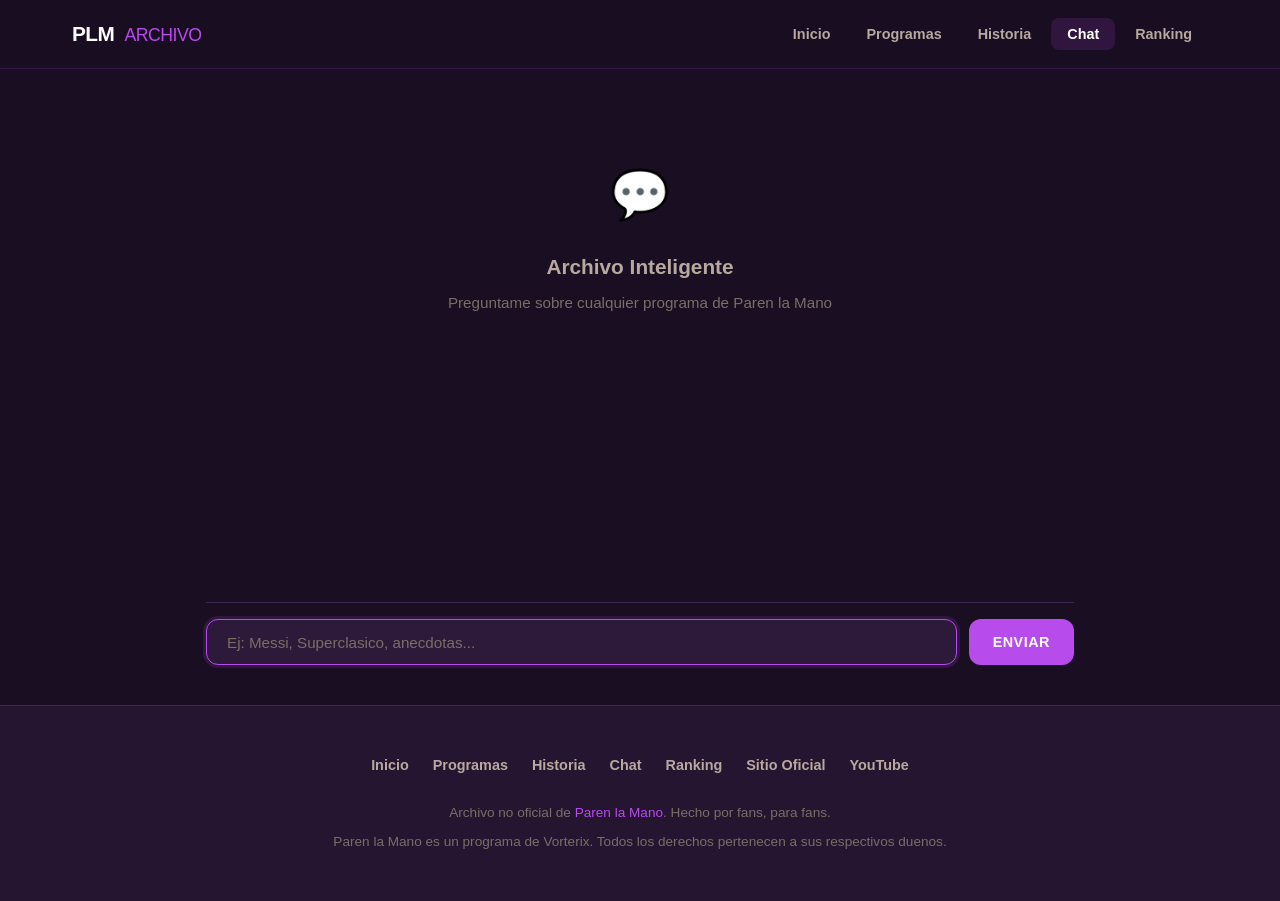
==== chat.html @ 1b9c957e "Initial commit: Paren La Mano archive site + transcription ingestion plan Static frontend (episodes," ====
<!DOCTYPE html>
<html lang="es">
<head>
  <meta charset="UTF-8">
  <meta name="viewport" content="width=device-width, initial-scale=1.0">
  <title>Chat - Paren la Mano Archivo</title>
  <meta name="description" content="Chatea con el archivo de Paren la Mano. Busca programas por temas, invitados o momentos.">
  <meta property="og:title" content="Chat - Paren la Mano Archivo">
  <meta property="og:description" content="Busca programas de Paren la Mano usando inteligencia artificial.">
  <meta property="og:type" content="website">
  <link rel="icon" href="data:image/svg+xml,<svg xmlns='http://www.w3.org/2000/svg' viewBox='0 0 100 100'><text y='.9em' font-size='90'>&#127909;</text></svg>">
  <link rel="stylesheet" href="style.css">
  <link rel="stylesheet" href="chat.css">
</head>
<body>

  <nav class="navbar" aria-label="Navegacion principal">
    <div class="navbar-inner">
      <a href="index.html" class="navbar-brand">PLM <span>Archivo</span></a>
      <button class="nav-toggle" aria-label="Menu">
        <span></span><span></span><span></span>
      </button>
      <ul class="nav-links">
        <li><a href="index.html">Inicio</a></li>
        <li><a href="episodes.html">Programas</a></li>
        <li><a href="historia.html">Historia</a></li>
        <li><a href="chat.html" class="active">Chat</a></li>
        <li><a href="ranking.html">Ranking</a></li>
      </ul>
    </div>
  </nav>

  <div class="chat-page-wrapper">
    <div class="chat-container">
      <div class="chat-messages" id="chat-messages">
        <div class="chat-welcome">
          <span class="welcome-icon">💬</span>
          <h2>Archivo Inteligente</h2>
          <p>Preguntame sobre cualquier programa de Paren la Mano</p>
        </div>
      </div>
      <div class="chat-input-area">
        <input type="text" id="chat-input" placeholder="Ej: Messi, Superclasico, anecdotas..." autocomplete="off">
        <button class="chat-send-btn" id="chat-send">Enviar</button>
      </div>
    </div>

    <footer class="footer">
      <div class="footer-inner">
        <div class="footer-links">
          <a href="index.html">Inicio</a>
          <a href="episodes.html">Programas</a>
          <a href="historia.html">Historia</a>
          <a href="chat.html">Chat</a>
          <a href="ranking.html">Ranking</a>
          <a href="https://parenlamano.com" target="_blank" rel="noopener">Sitio Oficial</a>
          <a href="https://www.youtube.com/@Vorterix" target="_blank" rel="noopener">YouTube</a>
        </div>
        <p>Archivo no oficial de <span class="accent">Paren la Mano</span>. Hecho por fans, para fans.</p>
        <p class="footer-disclaimer">Paren la Mano es un programa de Vorterix. Todos los derechos pertenecen a sus respectivos duenos.</p>
      </div>
    </footer>
  </div>

  <script src="script.js"></script>
  <script>
    const API_URL = '/api/chat';
    const messagesEl = document.getElementById('chat-messages');
    const inputEl = document.getElementById('chat-input');
    const sendBtn = document.getElementById('chat-send');

    let isWaiting = false;

    function formatDate(dateStr) {
      const date = new Date(dateStr + 'T00:00:00');
      const months = [
        'Enero', 'Febrero', 'Marzo', 'Abril', 'Mayo', 'Junio',
        'Julio', 'Agosto', 'Septiembre', 'Octubre', 'Noviembre', 'Diciembre'
      ];
      return `${date.getDate()} de ${months[date.getMonth()]} ${date.getFullYear()}`;
    }

    function clearWelcome() {
      const welcome = messagesEl.querySelector('.chat-welcome');
      if (welcome) welcome.remove();
    }

    function addUserMessage(text) {
      clearWelcome();
      const bubble = document.createElement('div');
      bubble.className = 'chat-bubble user';
      bubble.textContent = text;
      messagesEl.appendChild(bubble);
      scrollToBottom();
    }

    function addBotMessage(answer, episodes) {
      const bubble = document.createElement('div');
      bubble.className = 'chat-bubble bot';

      // Answer text
      const answerDiv = document.createElement('div');
      answerDiv.className = 'answer-text';
      answerDiv.textContent = answer;
      bubble.appendChild(answerDiv);

      // Episode cards
      if (episodes && episodes.length > 0) {
        const cardsDiv = document.createElement('div');
        cardsDiv.className = 'chat-episodes';

        episodes.forEach(ep => {
          const ytUrl = `https://www.youtube.com/watch?v=${ep.youtube_id}`;
          const thumbUrl = `https://img.youtube.com/vi/${ep.youtube_id}/hqdefault.jpg`;

          const card = document.createElement('a');
          card.className = 'chat-episode-card';
          card.href = ytUrl;
          card.target = '_blank';
          card.rel = 'noopener';

          const numberHtml = ep.numero ? `<span class="ep-number">#${ep.numero}</span>` : '';
          card.innerHTML = `
            <div class="chat-episode-thumb">
              <img src="${thumbUrl}" alt="${ep.titulo}" loading="lazy">
            </div>
            <div class="chat-episode-info">
              ${numberHtml}
              <span class="ep-title">${ep.titulo}</span>
              <span class="ep-date">${formatDate(ep.fecha)}</span>
              <span class="ep-desc">${ep.descripcion}</span>
            </div>
          `;
          cardsDiv.appendChild(card);
        });

        bubble.appendChild(cardsDiv);
      }

      messagesEl.appendChild(bubble);
      scrollToBottom();
    }

    function addLoadingIndicator() {
      const loader = document.createElement('div');
      loader.className = 'chat-loading';
      loader.id = 'chat-loader';
      loader.innerHTML = '<div class="dot"></div><div class="dot"></div><div class="dot"></div>';
      messagesEl.appendChild(loader);
      scrollToBottom();
    }

    function removeLoadingIndicator() {
      const loader = document.getElementById('chat-loader');
      if (loader) loader.remove();
    }

    function scrollToBottom() {
      messagesEl.scrollTop = messagesEl.scrollHeight;
    }

    async function sendMessage() {
      const query = inputEl.value.trim();
      if (!query || isWaiting) return;

      isWaiting = true;
      sendBtn.disabled = true;
      inputEl.value = '';

      addUserMessage(query);
      addLoadingIndicator();

      try {
        const res = await fetch(API_URL, {
          method: 'POST',
          headers: { 'Content-Type': 'application/json' },
          body: JSON.stringify({ query }),
        });

        if (!res.ok) throw new Error(`HTTP ${res.status}`);

        const data = await res.json();
        removeLoadingIndicator();
        addBotMessage(data.answer, data.episodes);
      } catch (err) {
        removeLoadingIndicator();
        addBotMessage(
          'No pude conectarme al servidor. Asegurate de que la API este corriendo en el puerto 8889.',
          []
        );
        console.error('Chat error:', err);
      } finally {
        isWaiting = false;
        sendBtn.disabled = false;
        inputEl.focus();
      }
    }

    sendBtn.addEventListener('click', sendMessage);
    inputEl.addEventListener('keydown', (e) => {
      if (e.key === 'Enter') sendMessage();
    });

    // Focus input on load
    inputEl.focus();
  </script>
</body>
</html>
---- style.css ----
/* === RESET & BASE === */
*, *::before, *::after {
  margin: 0;
  padding: 0;
  box-sizing: border-box;
}

@import url('https://fonts.googleapis.com/css2?family=Rubik:wght@400;500;600;700;800;900&family=Karla:wght@400;500;600;700&display=swap');

:root {
  --purple-deep: #4c1b5a;
  --purple-bright: #b74bec;
  --purple-dark: #6e2382;
  --purple-darker: #270a30;
  --charcoal: #312c42;
  --cream: #e1d4cb;
  --white: #ffffff;
  --blue: #5194ff;
  --text-primary: #e1d4cb;
  --text-secondary: #b8a99e;
  --text-muted: #7a6e66;
  --bg-primary: #1a0e22;
  --bg-secondary: #251530;
  --bg-card: #2d1a3a;
  --bg-card-hover: #3a2248;
  --border: #3d2650;
  --gradient-primary: linear-gradient(135deg, #7b1e96 0%, #270a30 100%);
  --gradient-hero: linear-gradient(118deg, #7b1e96 1%, #270a30 100%);
  --font-heading: 'Rubik', sans-serif;
  --font-body: 'Karla', sans-serif;
  --max-width: 1200px;
  --radius: 12px;
  --radius-sm: 8px;
  --shadow: 0 8px 32px rgba(0, 0, 0, 0.5);
  --shadow-glow: 0 0 40px rgba(183, 75, 236, 0.15);
  --transition: 0.3s cubic-bezier(0.4, 0, 0.2, 1);
}

html {
  scroll-behavior: smooth;
}

body {
  font-family: var(--font-body);
  background-color: var(--bg-primary);
  color: var(--text-primary);
  line-height: 1.6;
  min-height: 100vh;
}

a {
  color: var(--purple-bright);
  text-decoration: none;
  transition: color var(--transition);
}

a:hover {
  color: var(--cream);
}

img {
  max-width: 100%;
  display: block;
}

/* === NAVBAR === */
.navbar {
  background: rgba(26, 14, 34, 0.92);
  backdrop-filter: blur(20px);
  -webkit-backdrop-filter: blur(20px);
  border-bottom: 1px solid rgba(183, 75, 236, 0.2);
  position: sticky;
  top: 0;
  z-index: 1000;
}

.navbar-inner {
  max-width: var(--max-width);
  margin: 0 auto;
  display: flex;
  align-items: center;
  justify-content: space-between;
  padding: 0 2rem;
  height: 68px;
}

.navbar-brand {
  font-family: var(--font-heading);
  font-size: 1.3rem;
  font-weight: 800;
  color: var(--white);
  letter-spacing: -0.5px;
  text-transform: uppercase;
}

.navbar-brand span {
  color: var(--purple-bright);
  font-weight: 500;
  font-size: 0.85em;
  margin-left: 0.3rem;
}

.nav-links {
  display: flex;
  list-style: none;
  gap: 0.25rem;
}

.nav-links a {
  color: var(--text-secondary);
  padding: 0.5rem 1rem;
  border-radius: var(--radius-sm);
  font-size: 0.9rem;
  font-weight: 600;
  font-family: var(--font-heading);
  transition: all var(--transition);
}

.nav-links a:hover,
.nav-links a.active {
  color: var(--white);
  background: rgba(183, 75, 236, 0.15);
}

.nav-toggle {
  display: none;
  background: none;
  border: none;
  cursor: pointer;
  padding: 0.5rem;
}

.nav-toggle span {
  display: block;
  width: 24px;
  height: 2px;
  background: var(--cream);
  margin: 5px 0;
  transition: all var(--transition);
  border-radius: 2px;
}

/* === HERO === */
.hero {
  background: var(--gradient-hero);
  padding: 6rem 2rem 5rem;
  text-align: center;
  position: relative;
  overflow: hidden;
}

.hero::before {
  content: '';
  position: absolute;
  top: -30%;
  right: -20%;
  width: 600px;
  height: 600px;
  background: radial-gradient(circle, rgba(183, 75, 236, 0.2) 0%, transparent 70%);
  pointer-events: none;
}

.hero::after {
  content: '';
  position: absolute;
  bottom: -40%;
  left: -10%;
  width: 500px;
  height: 500px;
  background: radial-gradient(circle, rgba(81, 148, 255, 0.1) 0%, transparent 70%);
  pointer-events: none;
}

.hero-content {
  max-width: 800px;
  margin: 0 auto;
  position: relative;
  z-index: 1;
}

.hero h1 {
  font-family: var(--font-heading);
  font-size: clamp(2.8rem, 7vw, 4.5rem);
  font-weight: 900;
  text-transform: uppercase;
  line-height: 1.05;
  margin-bottom: 0.5rem;
  color: var(--white);
  letter-spacing: -1px;
}

.hero h1 .highlight {
  background: linear-gradient(135deg, var(--purple-bright) 0%, var(--blue) 100%);
  -webkit-background-clip: text;
  -webkit-text-fill-color: transparent;
  background-clip: text;
}

.hero h1 .subtitle-line {
  display: block;
  font-size: 0.4em;
  color: var(--cream);
  text-transform: none;
  font-weight: 400;
  letter-spacing: 0.5px;
  margin-top: 1rem;
  font-family: var(--font-body);
  -webkit-text-fill-color: var(--cream);
}

.hero-meta {
  display: flex;
  justify-content: center;
  gap: 2rem;
  flex-wrap: wrap;
  margin: 2rem 0;
}

.hero-meta-item {
  display: flex;
  align-items: center;
  gap: 0.5rem;
  color: var(--text-secondary);
  font-size: 0.95rem;
  font-weight: 500;
}

.hero-meta-item .icon {
  width: 8px;
  height: 8px;
  background: var(--purple-bright);
  border-radius: 50%;
  display: inline-block;
}

.hero-description {
  font-size: 1.15rem;
  color: var(--text-secondary);
  max-width: 600px;
  margin: 1.5rem auto 2.5rem;
  line-height: 1.75;
}

.hero-actions {
  display: flex;
  gap: 1rem;
  justify-content: center;
  flex-wrap: wrap;
}

/* === BUTTONS === */
.btn {
  display: inline-flex;
  align-items: center;
  gap: 0.5rem;
  padding: 0.85rem 2rem;
  border-radius: var(--radius);
  font-weight: 700;
  font-size: 0.95rem;
  font-family: var(--font-heading);
  cursor: pointer;
  border: none;
  transition: all var(--transition);
  text-decoration: none;
  text-transform: uppercase;
  letter-spacing: 1px;
}

.btn-primary {
  background: var(--purple-bright);
  color: var(--white);
}

.btn-primary:hover {
  background: #c96ef5;
  color: var(--white);
  transform: translateY(-2px);
  box-shadow: 0 8px 24px rgba(183, 75, 236, 0.4);
}

.btn-outline {
  background: transparent;
  color: var(--cream);
  border: 2px solid rgba(183, 75, 236, 0.4);
}

.btn-outline:hover {
  border-color: var(--purple-bright);
  color: var(--white);
  background: rgba(183, 75, 236, 0.1);
  transform: translateY(-2px);
}

/* === SECTIONS === */
.section {
  padding: 5rem 2rem;
}

.section-dark {
  background: var(--bg-secondary);
}

.container {
  max-width: var(--max-width);
  margin: 0 auto;
}

.section-header {
  text-align: center;
  margin-bottom: 3rem;
}

.section-header h2 {
  font-family: var(--font-heading);
  font-size: 2.2rem;
  font-weight: 800;
  text-transform: uppercase;
  letter-spacing: -0.5px;
  margin-bottom: 0.5rem;
  color: var(--white);
}

.section-header h2 .accent {
  color: var(--purple-bright);
}

.section-header p {
  color: var(--text-secondary);
  font-size: 1.05rem;
  max-width: 550px;
  margin: 0 auto;
}

/* === STATS BAR === */
.stats-bar {
  display: grid;
  grid-template-columns: repeat(auto-fit, minmax(180px, 1fr));
  gap: 2rem;
  padding: 2.5rem 0;
}

.stat-item {
  text-align: center;
  padding: 1.5rem 1rem;
  border-radius: var(--radius);
  background: rgba(183, 75, 236, 0.06);
  border: 1px solid rgba(183, 75, 236, 0.12);
}

.stat-number {
  font-family: var(--font-heading);
  font-size: 2.8rem;
  font-weight: 900;
  color: var(--purple-bright);
  line-height: 1;
}

.stat-label {
  color: var(--text-secondary);
  font-size: 0.9rem;
  margin-top: 0.4rem;
  font-weight: 500;
}

/* === EPISODE CARDS === */
.episodes-grid {
  display: grid;
  grid-template-columns: repeat(auto-fill, minmax(350px, 1fr));
  gap: 1.5rem;
}

.episode-card {
  background: var(--bg-card);
  border-radius: var(--radius);
  overflow: hidden;
  transition: all var(--transition);
  border: 1px solid var(--border);
}

.episode-card:hover {
  transform: translateY(-4px);
  box-shadow: var(--shadow), var(--shadow-glow);
  border-color: rgba(183, 75, 236, 0.3);
  background: var(--bg-card-hover);
}

.episode-thumb {
  position: relative;
  padding-top: 56.25%;
  background: #000;
}

.episode-thumb img {
  position: absolute;
  top: 0;
  left: 0;
  width: 100%;
  height: 100%;
  object-fit: cover;
  transition: opacity var(--transition);
}

.episode-card:hover .episode-thumb img {
  opacity: 0.85;
}

.episode-thumb .duration-badge {
  position: absolute;
  bottom: 8px;
  right: 8px;
  background: rgba(0, 0, 0, 0.85);
  color: #fff;
  padding: 3px 10px;
  border-radius: 6px;
  font-size: 0.8rem;
  font-weight: 700;
  font-family: var(--font-heading);
}

.episode-body {
  padding: 1.25rem;
}

.episode-meta {
  display: flex;
  align-items: center;
  gap: 1rem;
  margin-bottom: 0.6rem;
  font-size: 0.82rem;
  color: var(--text-muted);
}

.episode-number {
  background: var(--purple-bright);
  color: var(--white);
  padding: 3px 10px;
  border-radius: 6px;
  font-weight: 700;
  font-size: 0.75rem;
  font-family: var(--font-heading);
}

.episode-body h3 {
  font-family: var(--font-heading);
  font-size: 1.05rem;
  font-weight: 700;
  line-height: 1.35;
  margin-bottom: 0.5rem;
  color: var(--white);
}

.episode-body h3 a {
  color: inherit;
}

.episode-body h3 a:hover {
  color: var(--purple-bright);
}

.episode-body p {
  font-size: 0.88rem;
  color: var(--text-secondary);
  line-height: 1.6;
  display: -webkit-box;
  -webkit-line-clamp: 3;
  -webkit-box-orient: vertical;
  overflow: hidden;
}

.episode-actions {
  margin-top: 1rem;
  display: flex;
  gap: 0.5rem;
}

.episode-actions a {
  font-size: 0.82rem;
  padding: 0.45rem 1rem;
  border-radius: var(--radius-sm);
  background: rgba(183, 75, 236, 0.12);
  color: var(--purple-bright);
  font-weight: 700;
  font-family: var(--font-heading);
  transition: all var(--transition);
}

.episode-actions a:hover {
  background: var(--purple-bright);
  color: var(--white);
}

/* === SEARCH/FILTER BAR === */
.filter-bar {
  display: flex;
  gap: 1rem;
  margin-bottom: 2rem;
  flex-wrap: wrap;
}

.filter-bar input,
.filter-bar select {
  background: var(--bg-card);
  border: 1px solid var(--border);
  color: var(--text-primary);
  padding: 0.85rem 1.25rem;
  border-radius: var(--radius);
  font-size: 0.95rem;
  font-family: var(--font-body);
  transition: border-color var(--transition);
}

.filter-bar input:focus,
.filter-bar select:focus {
  outline: none;
  border-color: var(--purple-bright);
  box-shadow: 0 0 0 3px rgba(183, 75, 236, 0.15);
}

.filter-bar input {
  flex: 1;
  min-width: 250px;
}

.filter-bar select {
  min-width: 200px;
}

.results-count {
  color: var(--text-muted);
  font-size: 0.9rem;
  margin-bottom: 1.5rem;
}

.no-results {
  text-align: center;
  padding: 4rem 2rem;
  color: var(--text-muted);
  grid-column: 1 / -1;
}

.no-results h3 {
  font-family: var(--font-heading);
  font-size: 1.3rem;
  margin-bottom: 0.5rem;
  color: var(--text-secondary);
}

/* === TIMELINE / HISTORIA === */
.timeline {
  position: relative;
  padding: 2rem 0;
}

.timeline::before {
  content: '';
  position: absolute;
  left: 50%;
  top: 0;
  bottom: 0;
  width: 3px;
  background: linear-gradient(to bottom, var(--purple-bright), var(--purple-deep), transparent);
  transform: translateX(-50%);
}

.timeline-item {
  position: relative;
  width: 50%;
  padding: 1.5rem 2.5rem;
}

.timeline-item:nth-child(odd) {
  left: 0;
  text-align: right;
  padding-right: 3.5rem;
}

.timeline-item:nth-child(even) {
  left: 50%;
  padding-left: 3.5rem;
}

.timeline-item::before {
  content: '';
  position: absolute;
  top: 2rem;
  width: 18px;
  height: 18px;
  background: var(--purple-bright);
  border-radius: 50%;
  border: 3px solid var(--bg-primary);
  z-index: 1;
  box-shadow: 0 0 16px rgba(183, 75, 236, 0.5);
}

.timeline-item:nth-child(odd)::before {
  right: -9px;
}

.timeline-item:nth-child(even)::before {
  left: -9px;
}

.timeline-content {
  background: var(--bg-card);
  padding: 1.75rem;
  border-radius: var(--radius);
  border: 1px solid var(--border);
  transition: all var(--transition);
}

.timeline-content:hover {
  border-color: rgba(183, 75, 236, 0.3);
  box-shadow: var(--shadow), var(--shadow-glow);
  transform: translateY(-2px);
}

.timeline-date {
  color: var(--purple-bright);
  font-weight: 800;
  font-size: 0.9rem;
  font-family: var(--font-heading);
  text-transform: uppercase;
  letter-spacing: 1px;
  margin-bottom: 0.5rem;
}

.timeline-content h3 {
  font-family: var(--font-heading);
  font-size: 1.15rem;
  font-weight: 700;
  margin-bottom: 0.5rem;
  color: var(--white);
}

.timeline-content p {
  color: var(--text-secondary);
  font-size: 0.9rem;
  line-height: 1.65;
}

/* === PAGE HEADER (for sub-pages) === */
.page-header {
  background: var(--gradient-primary);
  padding: 4rem 2rem 3rem;
  text-align: center;
  position: relative;
  overflow: hidden;
}

.page-header::before {
  content: '';
  position: absolute;
  top: -50%;
  right: -30%;
  width: 500px;
  height: 500px;
  background: radial-gradient(circle, rgba(183, 75, 236, 0.15) 0%, transparent 70%);
  pointer-events: none;
}

.page-header h1 {
  font-family: var(--font-heading);
  font-size: 2.8rem;
  font-weight: 900;
  text-transform: uppercase;
  letter-spacing: -0.5px;
  color: var(--white);
  margin-bottom: 0.5rem;
  position: relative;
}

.page-header p {
  color: var(--text-secondary);
  font-size: 1.1rem;
  max-width: 550px;
  margin: 0 auto;
  position: relative;
}

/* === FOOTER === */
.footer {
  background: var(--bg-secondary);
  border-top: 1px solid var(--border);
  padding: 3rem 2rem;
  text-align: center;
}

.footer-inner {
  max-width: var(--max-width);
  margin: 0 auto;
}

.footer-links {
  display: flex;
  justify-content: center;
  gap: 1.5rem;
  flex-wrap: wrap;
  margin-bottom: 1.5rem;
}

.footer-links a {
  color: var(--text-secondary);
  font-size: 0.9rem;
  font-weight: 600;
  font-family: var(--font-heading);
}

.footer-links a:hover {
  color: var(--purple-bright);
}

.footer p {
  color: var(--text-muted);
  font-size: 0.85rem;
}

.footer .accent {
  color: var(--purple-bright);
}

.footer-disclaimer {
  margin-top: 0.5rem;
}

/* === SECTION CTA === */
.section-cta {
  text-align: center;
  margin-top: 2.5rem;
}

/* === RESPONSIVE === */
@media (max-width: 768px) {
  .nav-toggle {
    display: block;
  }

  .nav-links {
    display: none;
    position: absolute;
    top: 68px;
    left: 0;
    right: 0;
    background: rgba(26, 14, 34, 0.98);
    backdrop-filter: blur(20px);
    flex-direction: column;
    padding: 1rem;
    border-bottom: 1px solid rgba(183, 75, 236, 0.2);
  }

  .nav-links.open {
    display: flex;
  }

  .nav-links a {
    padding: 0.75rem 1rem;
  }

  .hero {
    padding: 4rem 1.5rem 3rem;
  }

  .section {
    padding: 3rem 1.25rem;
  }

  .episodes-grid {
    grid-template-columns: 1fr;
  }

  /* Timeline mobile */
  .timeline::before {
    left: 20px;
  }

  .timeline-item,
  .timeline-item:nth-child(odd),
  .timeline-item:nth-child(even) {
    width: 100%;
    left: 0;
    text-align: left;
    padding-left: 50px;
    padding-right: 0;
  }

  .timeline-item::before,
  .timeline-item:nth-child(odd)::before,
  .timeline-item:nth-child(even)::before {
    left: 12px;
    right: auto;
  }

  .filter-bar {
    flex-direction: column;
  }

  .filter-bar input {
    min-width: 100%;
  }

  .hero-meta {
    flex-direction: column;
    align-items: center;
    gap: 0.75rem;
  }

  .page-header h1 {
    font-size: 2rem;
  }
}

@media (max-width: 480px) {
  .hero h1 {
    font-size: 2.2rem;
  }

  .stat-number {
    font-size: 2rem;
  }

  .stats-bar {
    grid-template-columns: repeat(2, 1fr);
    gap: 1rem;
  }
}

/* === CHAT CTA (homepage) === */
.chat-cta-section {
  background: var(--bg-primary);
}

.chat-cta-card {
  display: grid;
  grid-template-columns: 1fr 1fr;
  gap: 3rem;
  align-items: center;
  background: var(--gradient-primary);
  border-radius: var(--radius);
  padding: 3rem;
  border: 1px solid rgba(183, 75, 236, 0.25);
  box-shadow: var(--shadow-glow);
}

.chat-cta-content h2 {
  font-family: var(--font-heading);
  font-size: 1.8rem;
  font-weight: 800;
  color: var(--white);
  margin-bottom: 1rem;
  line-height: 1.2;
}

.chat-cta-content p {
  color: var(--text-secondary);
  font-size: 1rem;
  line-height: 1.7;
  margin-bottom: 1.5rem;
}

.chat-cta-preview {
  display: flex;
  flex-direction: column;
  gap: 0.6rem;
}

.preview-bubble {
  padding: 0.7rem 1rem;
  border-radius: 12px;
  font-size: 0.85rem;
  font-family: var(--font-body);
  max-width: 85%;
  line-height: 1.4;
}

.preview-user {
  align-self: flex-end;
  background: var(--purple-dark);
  color: var(--white);
  border-bottom-right-radius: 4px;
}

.preview-bot {
  align-self: flex-start;
  background: var(--bg-card);
  color: var(--text-primary);
  border: 1px solid var(--border);
  border-bottom-left-radius: 4px;
}

@media (max-width: 768px) {
  .chat-cta-card {
    grid-template-columns: 1fr;
    gap: 2rem;
    padding: 2rem 1.5rem;
  }

  .chat-cta-content h2 {
    font-size: 1.4rem;
  }

  .chat-cta-preview {
    display: none;
  }
}

/* === UTILITY === */
.sr-only {
  position: absolute;
  width: 1px;
  height: 1px;
  padding: 0;
  margin: -1px;
  overflow: hidden;
  clip: rect(0, 0, 0, 0);
  white-space: nowrap;
  border: 0;
}

/* === LOADING SKELETON === */
.skeleton {
  background: linear-gradient(90deg, var(--bg-card) 25%, var(--bg-card-hover) 50%, var(--bg-card) 75%);
  background-size: 200% 100%;
  animation: shimmer 1.5s infinite;
  border-radius: var(--radius);
}

@keyframes shimmer {
  0% { background-position: 200% 0; }
  100% { background-position: -200% 0; }
}

/* === SCROLLBAR === */
::-webkit-scrollbar {
  width: 8px;
}

::-webkit-scrollbar-track {
  background: var(--bg-primary);
}

::-webkit-scrollbar-thumb {
  background: var(--purple-deep);
  border-radius: 4px;
}

::-webkit-scrollbar-thumb:hover {
  background: var(--purple-dark);
}
---- chat.css ----
/* === Chat Page Styles === */

.chat-page-wrapper {
  display: flex;
  flex-direction: column;
  min-height: calc(100vh - 68px);
}

.chat-container {
  flex: 1;
  max-width: 900px;
  width: 100%;
  margin: 0 auto;
  display: flex;
  flex-direction: column;
  padding: 1.5rem 1rem;
}

/* --- Messages area --- */
.chat-messages {
  flex: 1;
  overflow-y: auto;
  padding: 1rem 0;
  display: flex;
  flex-direction: column;
  gap: 1rem;
}

/* --- Message bubbles --- */
.chat-bubble {
  max-width: 80%;
  padding: 1rem 1.25rem;
  border-radius: var(--radius);
  line-height: 1.6;
  font-size: 0.95rem;
  animation: fadeInUp 0.3s ease;
}

@keyframes fadeInUp {
  from {
    opacity: 0;
    transform: translateY(10px);
  }
  to {
    opacity: 1;
    transform: translateY(0);
  }
}

.chat-bubble.user {
  align-self: flex-end;
  background: var(--purple-dark);
  color: var(--white);
  border-bottom-right-radius: 4px;
}

.chat-bubble.bot {
  align-self: flex-start;
  background: var(--bg-card);
  color: var(--text-primary);
  border: 1px solid var(--border);
  border-bottom-left-radius: 4px;
}

.chat-bubble.bot .answer-text {
  white-space: pre-line;
}

/* --- Episode cards inside chat --- */
.chat-episodes {
  display: flex;
  flex-direction: column;
  gap: 0.75rem;
  margin-top: 1rem;
}

.chat-episode-card {
  display: flex;
  gap: 1rem;
  background: var(--bg-secondary);
  border: 1px solid var(--border);
  border-radius: var(--radius-sm);
  padding: 0.85rem;
  transition: all var(--transition);
  text-decoration: none;
  color: inherit;
}

.chat-episode-card:hover {
  border-color: rgba(183, 75, 236, 0.4);
  background: var(--bg-card-hover);
  transform: translateX(4px);
  color: inherit;
}

.chat-episode-thumb {
  width: 120px;
  min-width: 120px;
  border-radius: 6px;
  overflow: hidden;
  aspect-ratio: 16 / 9;
  background: #000;
}

.chat-episode-thumb img {
  width: 100%;
  height: 100%;
  object-fit: cover;
}

.chat-episode-info {
  flex: 1;
  display: flex;
  flex-direction: column;
  justify-content: center;
  gap: 0.25rem;
}

.chat-episode-info .ep-number {
  display: inline-block;
  background: var(--purple-bright);
  color: var(--white);
  padding: 2px 8px;
  border-radius: 4px;
  font-weight: 700;
  font-size: 0.7rem;
  font-family: var(--font-heading);
  width: fit-content;
}

.chat-episode-info .ep-title {
  font-family: var(--font-heading);
  font-size: 0.9rem;
  font-weight: 700;
  color: var(--white);
  line-height: 1.3;
}

.chat-episode-info .ep-date {
  font-size: 0.78rem;
  color: var(--text-muted);
}

.chat-episode-info .ep-desc {
  font-size: 0.8rem;
  color: var(--text-secondary);
  line-height: 1.5;
  display: -webkit-box;
  -webkit-line-clamp: 2;
  -webkit-box-orient: vertical;
  overflow: hidden;
}

/* --- Loading dots --- */
.chat-loading {
  display: flex;
  align-items: center;
  gap: 6px;
  padding: 1rem 1.25rem;
  align-self: flex-start;
  background: var(--bg-card);
  border: 1px solid var(--border);
  border-radius: var(--radius);
  border-bottom-left-radius: 4px;
}

.chat-loading .dot {
  width: 8px;
  height: 8px;
  border-radius: 50%;
  background: var(--purple-bright);
  animation: bounce 1.4s infinite ease-in-out both;
}

.chat-loading .dot:nth-child(1) { animation-delay: -0.32s; }
.chat-loading .dot:nth-child(2) { animation-delay: -0.16s; }
.chat-loading .dot:nth-child(3) { animation-delay: 0s; }

@keyframes bounce {
  0%, 80%, 100% {
    transform: scale(0);
    opacity: 0.4;
  }
  40% {
    transform: scale(1);
    opacity: 1;
  }
}

/* --- Input area --- */
.chat-input-area {
  display: flex;
  gap: 0.75rem;
  padding: 1rem 0;
  border-top: 1px solid var(--border);
  background: var(--bg-primary);
  position: sticky;
  bottom: 0;
}

.chat-input-area input {
  flex: 1;
  background: var(--bg-card);
  border: 1px solid var(--border);
  color: var(--text-primary);
  padding: 0.85rem 1.25rem;
  border-radius: var(--radius);
  font-size: 0.95rem;
  font-family: var(--font-body);
  transition: border-color var(--transition);
}

.chat-input-area input:focus {
  outline: none;
  border-color: var(--purple-bright);
  box-shadow: 0 0 0 3px rgba(183, 75, 236, 0.15);
}

.chat-input-area input::placeholder {
  color: var(--text-muted);
}

.chat-send-btn {
  background: var(--purple-bright);
  color: var(--white);
  border: none;
  padding: 0.85rem 1.5rem;
  border-radius: var(--radius);
  font-weight: 700;
  font-size: 0.9rem;
  font-family: var(--font-heading);
  cursor: pointer;
  transition: all var(--transition);
  text-transform: uppercase;
  letter-spacing: 0.5px;
  white-space: nowrap;
}

.chat-send-btn:hover {
  background: #c96ef5;
  transform: translateY(-1px);
  box-shadow: 0 4px 16px rgba(183, 75, 236, 0.4);
}

.chat-send-btn:disabled {
  opacity: 0.5;
  cursor: not-allowed;
  transform: none;
  box-shadow: none;
}

/* --- Welcome message --- */
.chat-welcome {
  text-align: center;
  padding: 3rem 1rem;
  color: var(--text-muted);
}

.chat-welcome .welcome-icon {
  font-size: 3rem;
  margin-bottom: 1rem;
  display: block;
}

.chat-welcome h2 {
  font-family: var(--font-heading);
  font-size: 1.3rem;
  font-weight: 700;
  color: var(--text-secondary);
  margin-bottom: 0.5rem;
}

.chat-welcome p {
  font-size: 0.95rem;
  max-width: 400px;
  margin: 0 auto;
  line-height: 1.6;
}

/* --- Responsive --- */
@media (max-width: 768px) {
  .chat-container {
    padding: 1rem 0.75rem;
  }

  .chat-bubble {
    max-width: 92%;
  }

  .chat-episode-thumb {
    width: 80px;
    min-width: 80px;
  }

  .chat-episode-info .ep-desc {
    display: none;
  }

  .chat-send-btn {
    padding: 0.85rem 1rem;
  }
}

@media (max-width: 480px) {
  .chat-episode-card {
    flex-direction: column;
    gap: 0.5rem;
  }

  .chat-episode-thumb {
    width: 100%;
    min-width: unset;
  }
}
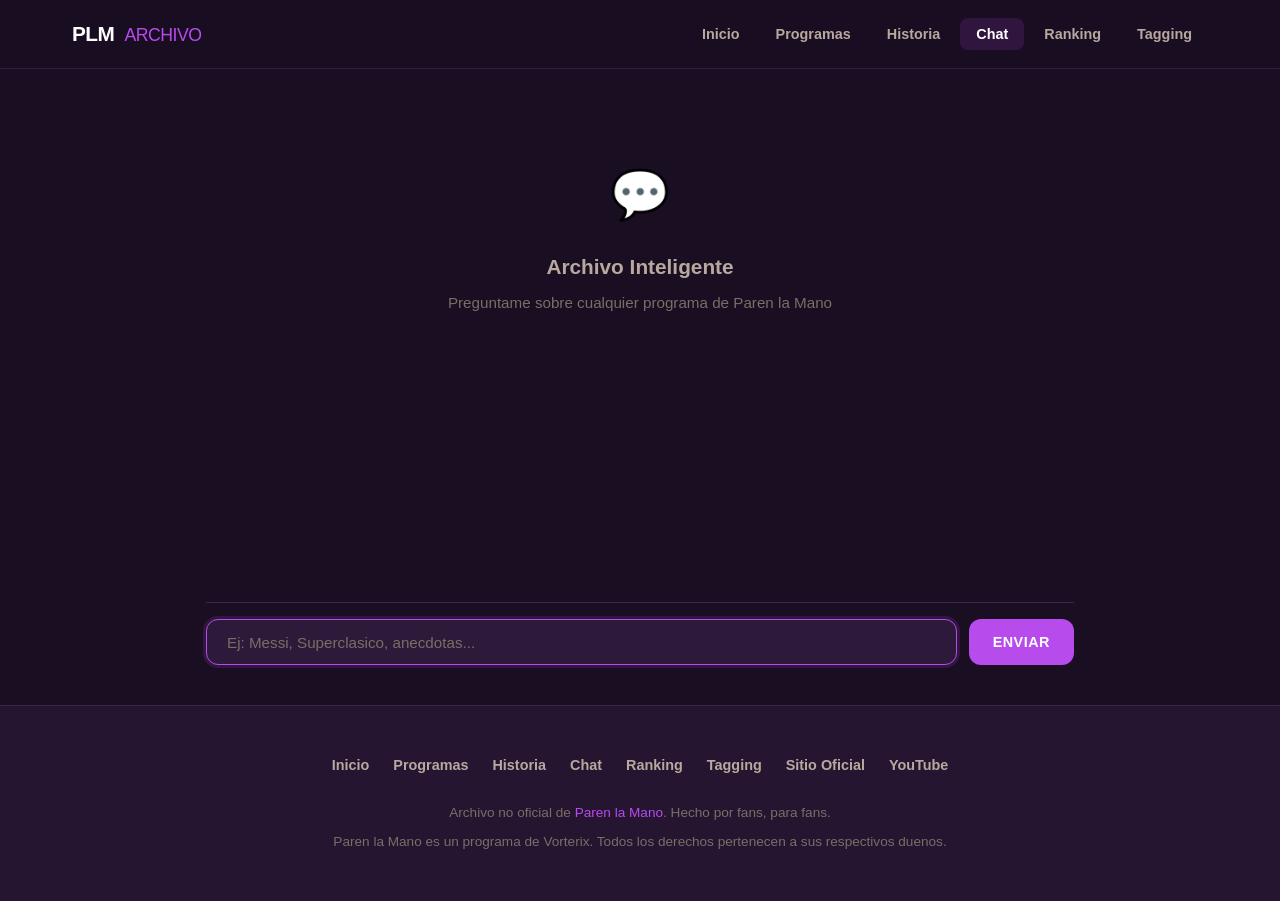
==== commit d862ecb9: "Add audio sample tagging UI for speaker identification - tagging.html: web view to listen to diariza" ====
--- a/chat.html
+++ b/chat.html
@@ -26,6 +26,7 @@
         <li><a href="historia.html">Historia</a></li>
         <li><a href="chat.html" class="active">Chat</a></li>
         <li><a href="ranking.html">Ranking</a></li>
+        <li><a href="tagging.html">Tagging</a></li>
       </ul>
     </div>
   </nav>
@@ -53,6 +54,7 @@
           <a href="historia.html">Historia</a>
           <a href="chat.html">Chat</a>
           <a href="ranking.html">Ranking</a>
+          <a href="tagging.html">Tagging</a>
           <a href="https://parenlamano.com" target="_blank" rel="noopener">Sitio Oficial</a>
           <a href="https://www.youtube.com/@Vorterix" target="_blank" rel="noopener">YouTube</a>
         </div>
@@ -64,7 +66,7 @@
 
   <script src="script.js"></script>
   <script>
-    const API_URL = '/api/chat';
+    const API_URL = `${window.location.protocol}//${window.location.hostname}:8889/api/chat`;
     const messagesEl = document.getElementById('chat-messages');
     const inputEl = document.getElementById('chat-input');
     const sendBtn = document.getElementById('chat-send');
